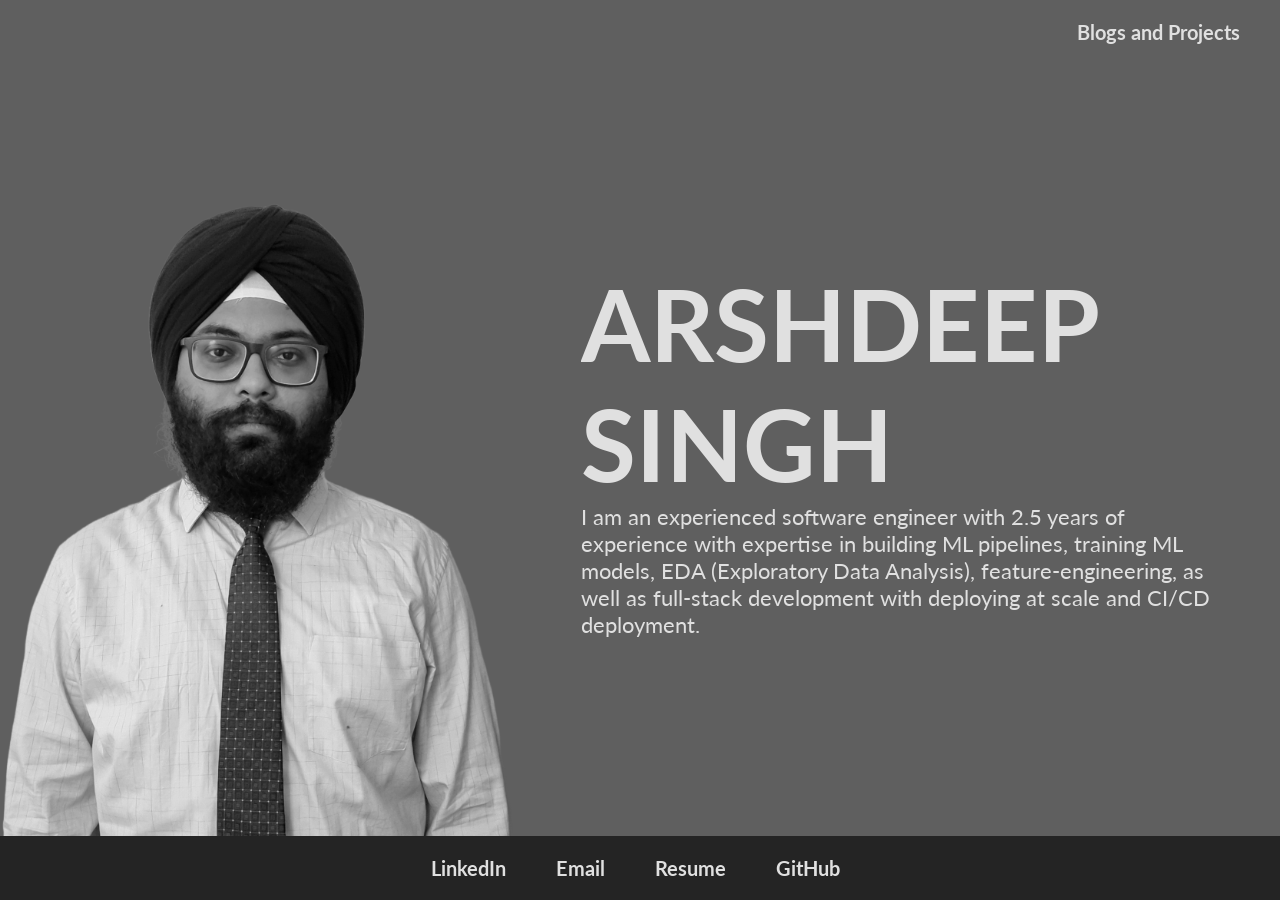
==== index.html @ 9af4d922 "update" ====
<!DOCTYPE html>
<html lang="en">

<head>
    <meta charset="UTF-8">
    <meta name="viewport" content="width=device-width, initial-scale=1.0">
    <title>Arshdeep Singh Portfolio</title>
    <link rel="stylesheet" href="styles.css">
    <link rel="icon" type="image/png" href="favicon.ico">
</head>

<body>
    <nav>
        <a href="blog.html?name=projects/1.md">Blogs and Projects</a>
    </nav>
    <div class="container">
        <div class="hero-image">
            <img src="profile_hero_image.png" alt="Arshdeep">
        </div>
        <div class="details">
            <h1 class="name">Arshdeep Singh</h1>
            <div class="about">
                <p>I am an experienced software engineer with 2.5 years of experience with expertise in building ML
                    pipelines, training ML models, EDA (Exploratory Data Analysis), feature-engineering, as well as
                    full-stack
                    development with deploying at scale and CI/CD deployment.</p>
            </div>
        </div>
    </div>
    <div id="footer-container"></div>
    <script src="script.js"></script>
</body>

</html>
---- styles.css ----
@import url('https://fonts.googleapis.com/css2?family=Lato:wght@300;400;700&display=swap');

* {
    margin: 0;
    padding: 0;
    box-sizing: border-box;
    font-family: 'Lato', sans-serif;
}

body {
    display: flex;
    flex-direction: column;
    align-items: center;
    background-color: #5f5f5f;
    height: 100vh;
    overflow: hidden;
}

nav {
    width: 100%;
    background: transparent;
    padding: 20px;
    display: flex;
    justify-content: flex-end;
    position: fixed;
    top: 0;
    left: 0;
    z-index: 10;
}

.blog-nav {
    color: #242424
}

a {
    text-decoration: none;
    color: #e0e0e0;
    font-size: 20px;
    font-weight: bold;
    margin-right: 20px;
}

.container {
    display: flex;
    flex-direction: row;
    align-items: center;
    justify-content: space-between;
    height: 100vh;
    width: 100%;
    padding: 50px;
    position: relative;
}

.hero-image {
    position: absolute;
    left: 0;
    bottom: 0;
    width: 45vw;
    height: auto;
    overflow: hidden;
    z-index: 3;
}

.hero-image img {
    filter: grayscale(100%);
    width: 100%;
    height: auto;
    object-fit: cover;
}

.details {
    display: flex;
    flex-direction: column;
    align-items: flex-end;
    justify-content: center;
}

.name {
    width: 55%;
    font-weight: bold;
    color: #e0e0e0;
    text-transform: uppercase;
    z-index: 1;
    white-space: break-space;
    overflow: hidden;
    font-size: 160px;
    font-weight: bold;
    text-transform: uppercase;
    z-index: 2;
}

.about {
    width: 55%;
    text-align: left;
    color: #e0e0e0;
}

.about p {
    font-size: 22px;
}

.footer {
    width: 100%;
    background: #242424;
    padding: 20px;
    text-align: center;
    position: absolute;
    bottom: 0;
    left: 0;
    z-index: 4;
}

.contact-links {
    display: flex;
    justify-content: center;
    gap: 20px;
}

.contact-links a {
    text-decoration: none;
    color: #e0e0e0;
    font-size: 20px;
    display: flex;
    align-items: center;
    gap: 10px;
}

.contact-links a i {
    font-size: 24px;
}

@keyframes expandQuarter {
    0% {
        clip-path: circle(0% at calc(100% - 20px) 20px);
        background: black;
    }

    100% {
        clip-path: circle(100% at calc(100% - 20px) 20px);
        background: transparent;
    }
}


.projects-quarter {
    position: absolute;
    top: 70px;
    padding: 20px;
    right: 0;
    width: 150px;
    height: 150px;
    background: black;
    display: flex;
    justify-content: flex-end;
    align-items: flex-start;
    color: white;
    font-size: 18px;
    font-weight: bold;
    clip-path: circle(50px at calc(100% - 20px) 20px);
    animation: expandQuarter 1.5s ease-out forwards;
}

.projects-quarter button {
    background: none;
    border: none;
    color: white;
    font-size: 18px;
    font-weight: bold;
    cursor: pointer;
}


/* ============================================== Blog Page Styles ====================================================== */
/* Apply only to the blog page */
body.blog-page {
    background-color: #f5f5f5;
    /* Light gray background */
}

#blog-container {
    height: 80vh;
    overflow-y: auto;
    padding: 20px;
    background-color: #f5f5f5;
    border-radius: 10px;

    position: absolute;
    top: 50%;
    left: 50%;
    transform: translate(-50%, -50%);

    width: 100%;
    text-align: center;
    align-items: center;
    display: flex;
    flex-direction: column;
}

/* Custom scrollbar styling (optional) */
#blog-container::-webkit-scrollbar {
    width: 8px;
}

#blog-container::-webkit-scrollbar-thumb {
    background: #888;
    border-radius: 4px;
}

#blog-container::-webkit-scrollbar-track {
    background: #ddd;
}

@media (max-width: 768px) {
    #blog-container {
        max-width: 90%;
        height: 85vh;
    }
}


/* Remove card styling, make it blend into the background */
.blog-entry {
    background: transparent;
    padding: 20px 0;
    margin-bottom: 40px;
    color: #212121;
    width: 40%;
    text-align: left;
    /* Darker text for contrast */
}

.blog-entry a {
    text-decoration: none;
    color: black;
    font-size: 28px;
    font-weight: normal;
}

.blog-entry img {
    max-width: 100%;
    display: block;
    margin: 20px auto;
    border-radius: 10px;
    box-shadow: 0 4px 8px rgba(0, 0, 0, 0.2);
}

/* Add more spacing after headings */
.blog-entry h1,
.blog-entry h2,
.blog-entry h3,
.blog-entry h4,
.blog-entry h5,
.blog-entry h6 {
    margin-bottom: 20px;
}

/* Add spacing between paragraphs */
.blog-entry p {
    margin-bottom: 15px;
    line-height: 1.6;
}

/* Add spacing for list items */
.blog-entry ul,
.blog-entry ol {
    margin-bottom: 20px;
}

/* Add spacing for blockquotes */
.blog-entry blockquote {
    margin-bottom: 20px;
    padding: 10px 15px;
    border-left: 4px solid #888;
    background: #f8f8f8;
}

/* Add spacing before and after code blocks */
.blog-entry pre {
    margin-top: 15px;
    margin-bottom: 20px;
    padding: 15px;
    background: #2d2d2d !important;
    color: #f8f8f2 !important;
    border-radius: 8px;
    overflow-x: auto;
    font-size: 16px;
    box-shadow: 0 4px 8px rgba(0, 0, 0, 0.2);

}

/* Code inside the block */
pre code {
    font-family: "Fira Code", monospace;
    font-size: 14px;
}

/* Inline code */
code {
    background: #eee;
    color: #c7254e;
    padding: 2px 5px;
    border-radius: 4px;
    font-size: 14px;
    font-family: "Fira Code", monospace;
}

/* ============================================== Blog Sidebar Styles ====================================================== */

.sidebar {
    position: fixed;
    left: 0;
    top: 0;
    width: 300px;
    height: 100vh;
    background: #222;
    color: white;
    padding: 10px;
    overflow-y: auto;
}

.directory-heading {
    font-size: 18px;
    font-weight: bold;
    margin-bottom: 30px;
}

.folder {
    font-weight: bold;
}

.file {
    padding-left: 24px;
    cursor: pointer;
}

.file.active {
    background: rgba(255, 255, 255, 0.2);
}

.blog-container {
    margin-left: 300px;
    padding: 20px;
}


/* ======================= Mobile and Tablet Styles =============================== */

@media (min-width: 1900px) {
    .hero-image img {
        clip-path: inset(0% 0% 10% 0%);
        transform: translateY(10%);
    }
}

@media (max-width: 1400px) {
    .name {
        font-size: 100px;
    }

}

@media (min-width: 2200px) {
    .hero-image img {
        width: 30vw;
    }

    .name {
        width: 70%;
    }

    .about {
        width: 70%;
    }
}


/* Small Phones (Portrait) */
@media (max-width: 480px) {
    /* Styles for small phones */
}

/* Medium Phones & Small Tablets */
@media (max-width: 768px) {
    .hero-image {
        width: 320px;
        left: 20%;
    }

    .name {
        font-size: 30px;
        width: 100%;
        left: 15%;
        margin-top: 100px;
    }

    .about {
        width: 100%;
    }

    .about p {
        font-size: 18px;
        margin-top: 20px;
    }

    .contact-links a span {
        display: none;
    }

    .container {
        align-items: flex-start;
    }

    .blog-entry {
        width: 100%;
    }

    .sidebar {
        display: none;
    }

    .blog-container {
        margin-left: 0;
        padding: 0;
    }
}


/* Large Phones & Tablets */
@media (max-width: 1024px) {
    /* Styles for large phones & small tablets */
}
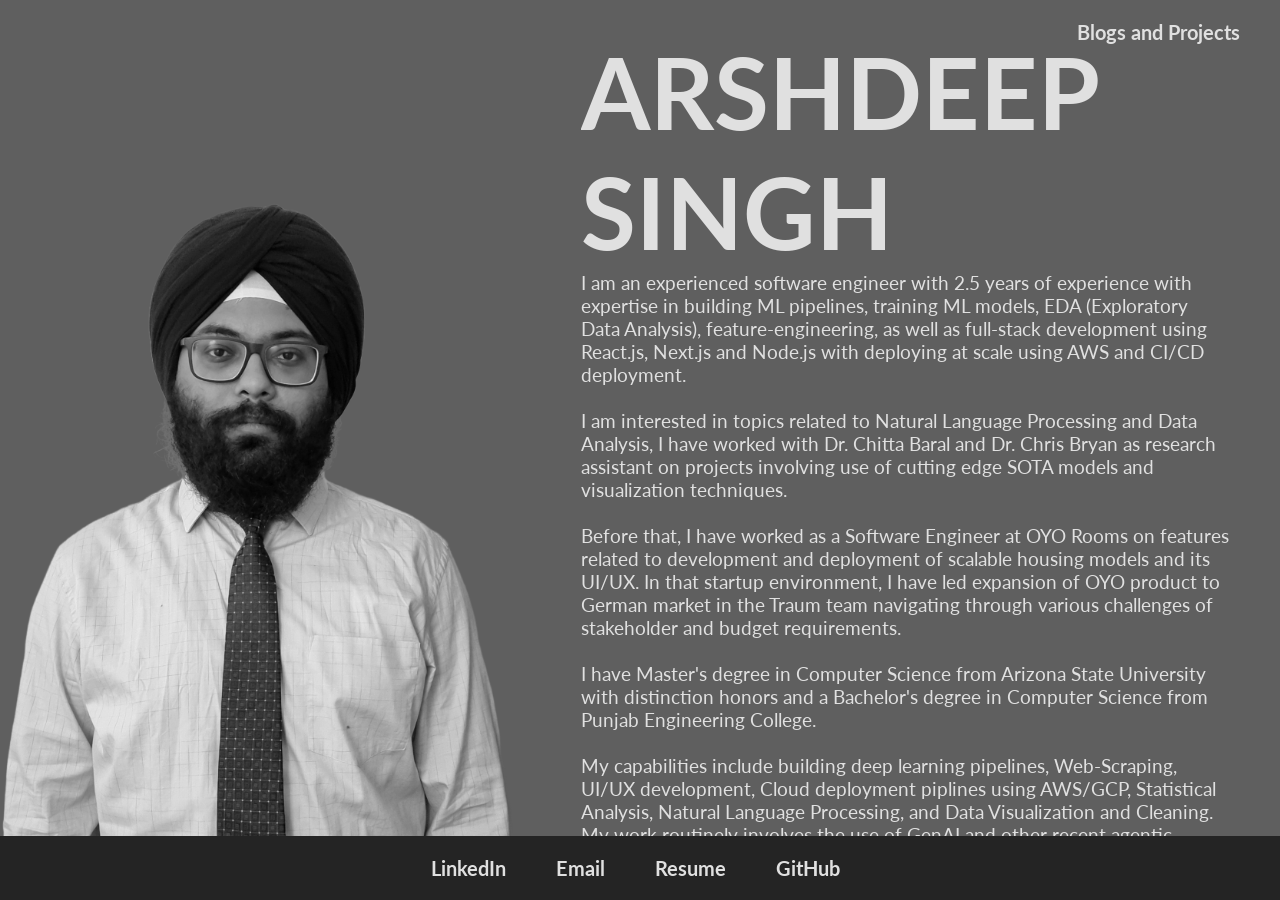
==== commit f079c078: "update" ====
--- a/index.html
+++ b/index.html
@@ -23,7 +23,26 @@
                 <p>I am an experienced software engineer with 2.5 years of experience with expertise in building ML
                     pipelines, training ML models, EDA (Exploratory Data Analysis), feature-engineering, as well as
                     full-stack
-                    development with deploying at scale and CI/CD deployment.</p>
+                    development using React.js, Next.js and Node.js with deploying at scale using AWS and CI/CD
+                    deployment.
+                    <br><br>
+                    I am interested in topics related to Natural Language Processing and Data Analysis, I have worked
+                    with Dr. Chitta Baral and Dr. Chris Bryan as research assistant on projects involving use of cutting
+                    edge SOTA models and visualization techniques.
+                    <br><br>
+                    Before that, I have worked as a Software Engineer at OYO Rooms on features related to development
+                    and deployment of scalable housing models and its UI/UX. In that startup environment, I have led
+                    expansion of OYO product to German market in the Traum team navigating through various challenges of
+                    stakeholder and budget requirements.
+                    <br><br>
+                    I have Master's degree in Computer Science from Arizona State University with distinction honors and
+                    a Bachelor's degree in Computer Science from Punjab Engineering College.
+                    <br><br>
+                    My capabilities include building deep learning pipelines, Web-Scraping, UI/UX development, Cloud
+                    deployment piplines using AWS/GCP, Statistical Analysis, Natural Language Processing, and Data
+                    Visualization and Cleaning. My work routinely involves the use of GenAI and other recent agentic
+                    models in AI.
+                </p>
             </div>
         </div>
     </div>
--- a/styles.css
+++ b/styles.css
@@ -83,7 +83,7 @@
     z-index: 1;
     white-space: break-space;
     overflow: hidden;
-    font-size: 160px;
+    font-size: 5em;
     font-weight: bold;
     text-transform: uppercase;
     z-index: 2;
@@ -96,7 +96,7 @@
 }
 
 .about p {
-    font-size: 22px;
+    font-size: 1.2em;
 }
 
 .footer {
@@ -178,17 +178,15 @@
 }
 
 #blog-container {
-    height: 80vh;
+    height: 88vh;
     overflow-y: auto;
     padding: 20px;
     background-color: #f5f5f5;
     border-radius: 10px;
-
     position: absolute;
     top: 50%;
     left: 50%;
     transform: translate(-50%, -50%);
-
     width: 100%;
     text-align: center;
     align-items: center;
@@ -264,6 +262,17 @@
 .blog-entry ul,
 .blog-entry ol {
     margin-bottom: 20px;
+    padding-left: 20px;
+}
+
+.blog-entry li {
+    margin-bottom: 5px;
+}
+
+.blog-entry ul ul,
+.blog-entry ol ol {
+    margin-left: 20px;
+    /* Indents nested lists */
 }
 
 /* Add spacing for blockquotes */
@@ -312,29 +321,57 @@
     top: 0;
     width: 300px;
     height: 100vh;
-    background: #222;
+    background: #242424;
     color: white;
     padding: 10px;
     overflow-y: auto;
+    z-index: 11;
+}
+
+.sidebar.open {
+    transform: translateX(0);
+}
+
+.toggle-sidebar {
+    display: none;
+    position: fixed;
+    top: 10px;
+    left: 0;
+    background: #242424;
+    color: white;
+    padding: 10px 12px 10px 8px;
+    border-top-right-radius: 16px;
+    border-bottom-right-radius: 16px;
+    cursor: pointer;
+    z-index: 10;
+    font-size: 1em;
 }
 
 .directory-heading {
-    font-size: 18px;
+    font-size: 2em;
     font-weight: bold;
     margin-bottom: 30px;
 }
 
 .folder {
     font-weight: bold;
+    font-size: 1.2em;
 }
 
 .file {
     padding-left: 24px;
     cursor: pointer;
+    font-size: 1em;
+    color: #dbdbdb;
+    white-space: nowrap;
+    overflow: hidden;
+    text-overflow: ellipsis;
 }
 
 .file.active {
     background: rgba(255, 255, 255, 0.2);
+    color: white;
+    font-weight: bold;
 }
 
 .blog-container {
@@ -400,6 +437,8 @@
     .about p {
         font-size: 18px;
         margin-top: 20px;
+        height: 450px;
+        overflow-y: scroll;
     }
 
     .contact-links a span {
@@ -412,16 +451,22 @@
 
     .blog-entry {
         width: 100%;
-    }
-
-    .sidebar {
-        display: none;
     }
 
     .blog-container {
         margin-left: 0;
         padding: 0;
     }
+
+    .sidebar {
+        transform: translateX(-100%);
+        transition: transform 0.3s ease-in-out;
+    }
+
+    .toggle-sidebar {
+        display: block;
+    }
+
 }
 
 
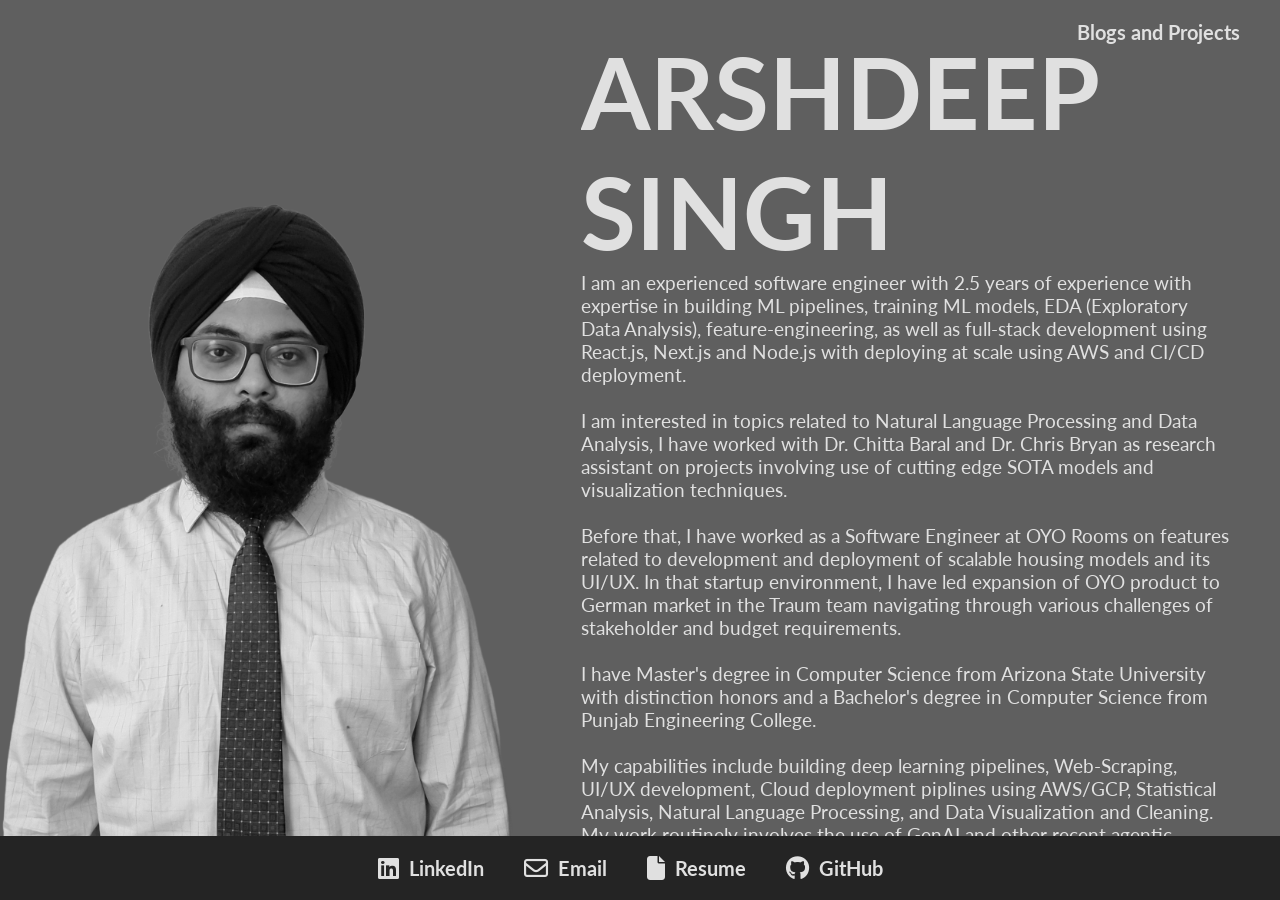
==== commit d301ac51: "update" ====
--- a/index.html
+++ b/index.html
@@ -7,6 +7,7 @@
     <title>Arshdeep Singh Portfolio</title>
     <link rel="stylesheet" href="styles.css">
     <link rel="icon" type="image/png" href="favicon.ico">
+    <link rel="stylesheet" href="https://cdnjs.cloudflare.com/ajax/libs/font-awesome/6.7.2/css/all.min.css">
 </head>
 
 <body>
--- a/styles.css
+++ b/styles.css
@@ -427,7 +427,6 @@
         font-size: 30px;
         width: 100%;
         left: 15%;
-        margin-top: 100px;
     }
 
     .about {
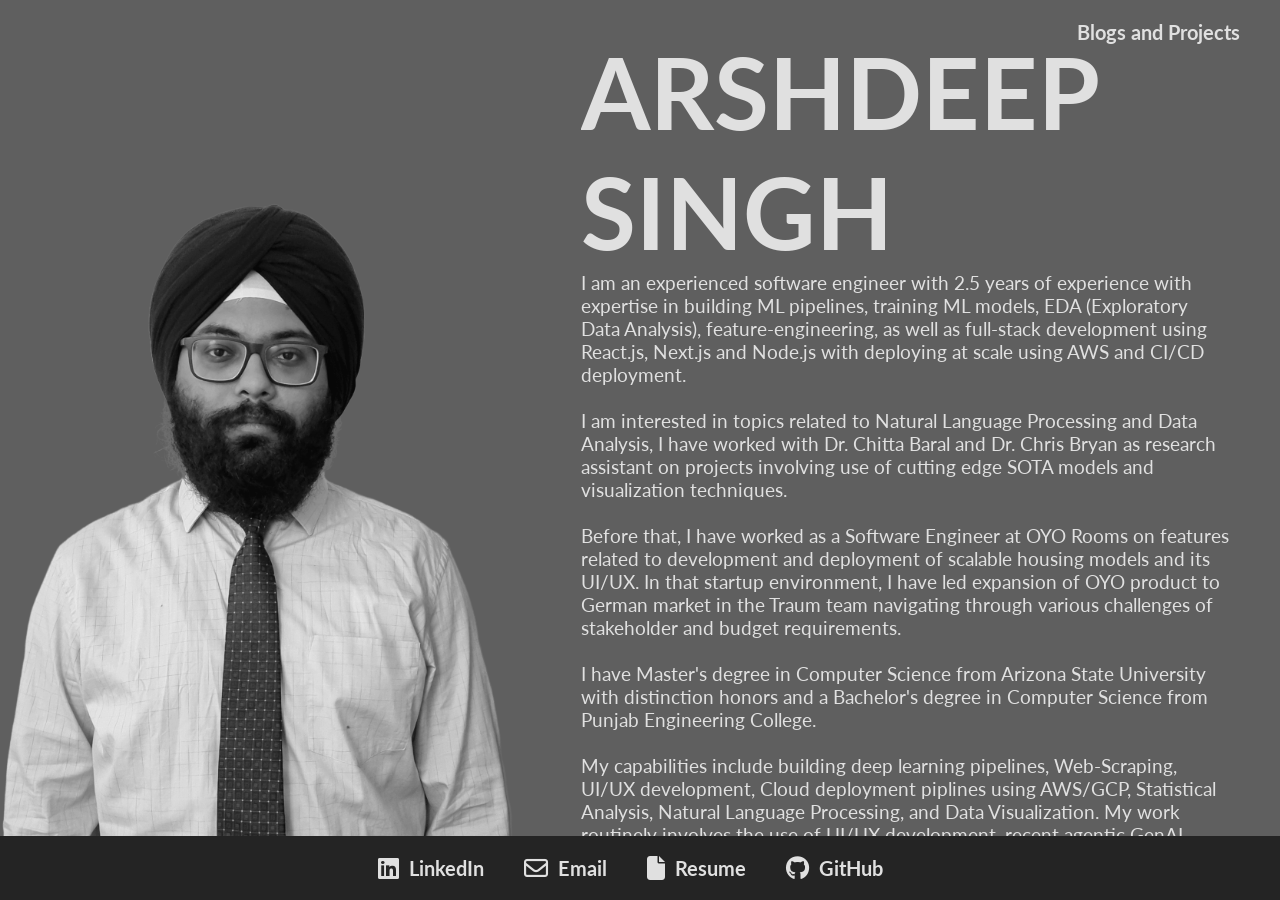
==== commit 606eb611: "update" ====
--- a/index.html
+++ b/index.html
@@ -41,8 +41,8 @@
                     <br><br>
                     My capabilities include building deep learning pipelines, Web-Scraping, UI/UX development, Cloud
                     deployment piplines using AWS/GCP, Statistical Analysis, Natural Language Processing, and Data
-                    Visualization and Cleaning. My work routinely involves the use of GenAI and other recent agentic
-                    models in AI.
+                    Visualization. My work routinely involves the use of UI/UX development, recent agentic GenAI models
+                    in AI.
                 </p>
             </div>
         </div>
--- a/styles.css
+++ b/styles.css
@@ -5,6 +5,10 @@
     padding: 0;
     box-sizing: border-box;
     font-family: 'Lato', sans-serif;
+}
+
+html {
+    overflow: hidden;
 }
 
 body {
@@ -326,10 +330,30 @@
     padding: 10px;
     overflow-y: auto;
     z-index: 11;
+    padding-bottom: 100px;
 }
 
 .sidebar.open {
     transform: translateX(0);
+}
+
+.overlay {
+    position: fixed;
+    top: 0;
+    left: 0;
+    width: 100%;
+    height: 100%;
+    background: rgba(0, 0, 0, 0.5);
+    backdrop-filter: blur(5px);
+    visibility: hidden;
+    opacity: 0;
+    transition: opacity 0.3s ease-in-out, visibility 0.3s;
+    z-index: 10;
+}
+
+.overlay.active {
+    visibility: visible;
+    opacity: 1;
 }
 
 .toggle-sidebar {
@@ -354,8 +378,14 @@
 }
 
 .folder {
-    font-weight: bold;
+    font-weight: normal;
     font-size: 1.2em;
+    color: #FFD43B;
+}
+
+.folder.active {
+    color: white;
+    font-weight: bold;
 }
 
 .file {
@@ -410,6 +440,9 @@
     }
 }
 
+/* [A,       B, C] */
+/* [D, E, F, B, G] */
+
 
 /* Small Phones (Portrait) */
 @media (max-width: 480px) {
@@ -419,14 +452,19 @@
 /* Medium Phones & Small Tablets */
 @media (max-width: 768px) {
     .hero-image {
-        width: 320px;
-        left: 20%;
+        clip-path: inset(0% 0% 45% 0%);
+        transform: translateY(45%);
+        width: 100px;
+        left: 0;
+        bottom: 64px;
+        z-index: 5;
     }
 
     .name {
         font-size: 30px;
         width: 100%;
         left: 15%;
+        margin-top: 50px;
     }
 
     .about {
@@ -436,8 +474,9 @@
     .about p {
         font-size: 18px;
         margin-top: 20px;
-        height: 450px;
+        height: calc(100vh - 206px);
         overflow-y: scroll;
+        padding-bottom: 60px;
     }
 
     .contact-links a span {
@@ -446,6 +485,7 @@
 
     .container {
         align-items: flex-start;
+        padding: 20px;
     }
 
     .blog-entry {
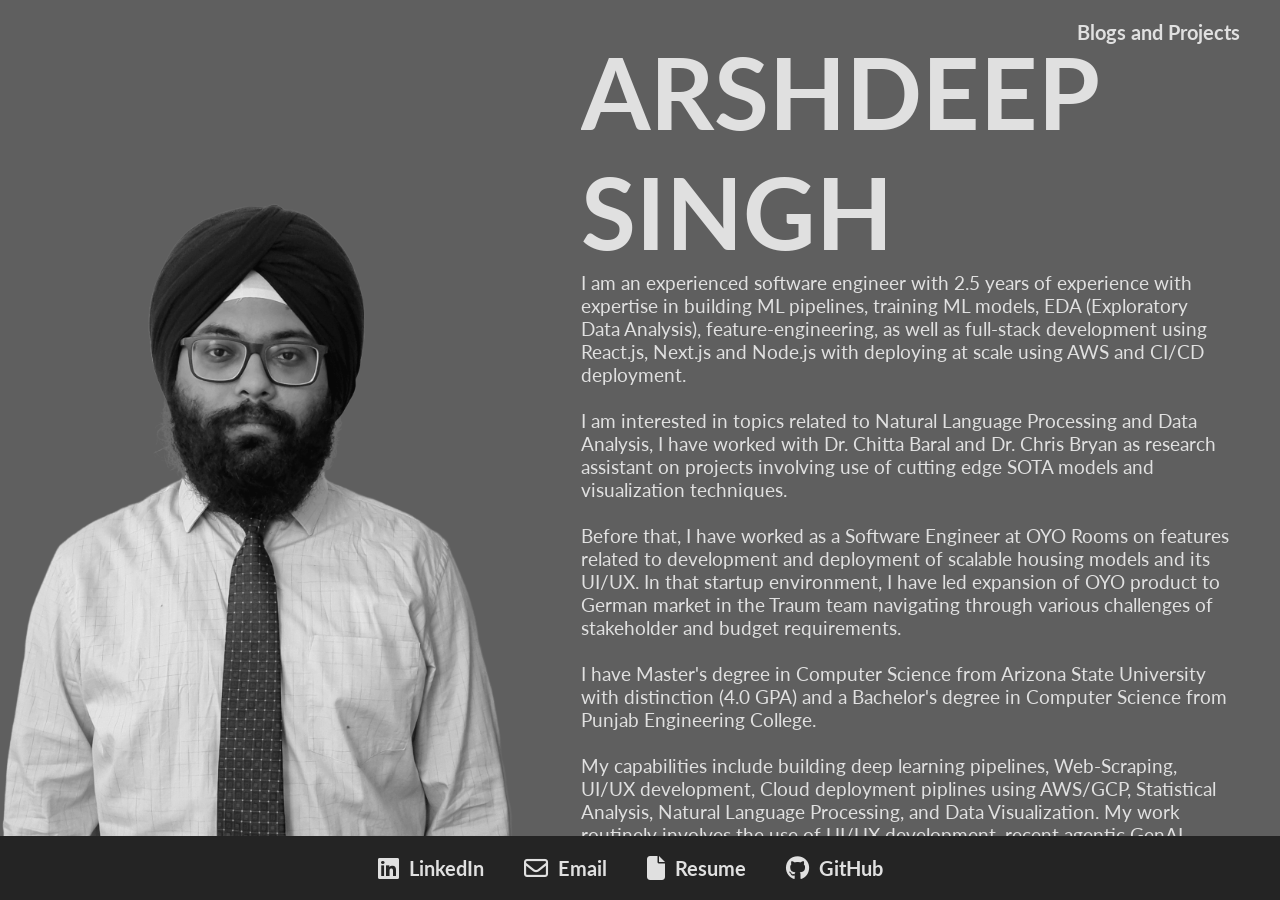
==== commit d215cc83: "update" ====
--- a/index.html
+++ b/index.html
@@ -36,7 +36,8 @@
                     expansion of OYO product to German market in the Traum team navigating through various challenges of
                     stakeholder and budget requirements.
                     <br><br>
-                    I have Master's degree in Computer Science from Arizona State University with distinction honors and
+                    I have Master's degree in Computer Science from Arizona State University with distinction (4.0 GPA)
+                    and
                     a Bachelor's degree in Computer Science from Punjab Engineering College.
                     <br><br>
                     My capabilities include building deep learning pipelines, Web-Scraping, UI/UX development, Cloud
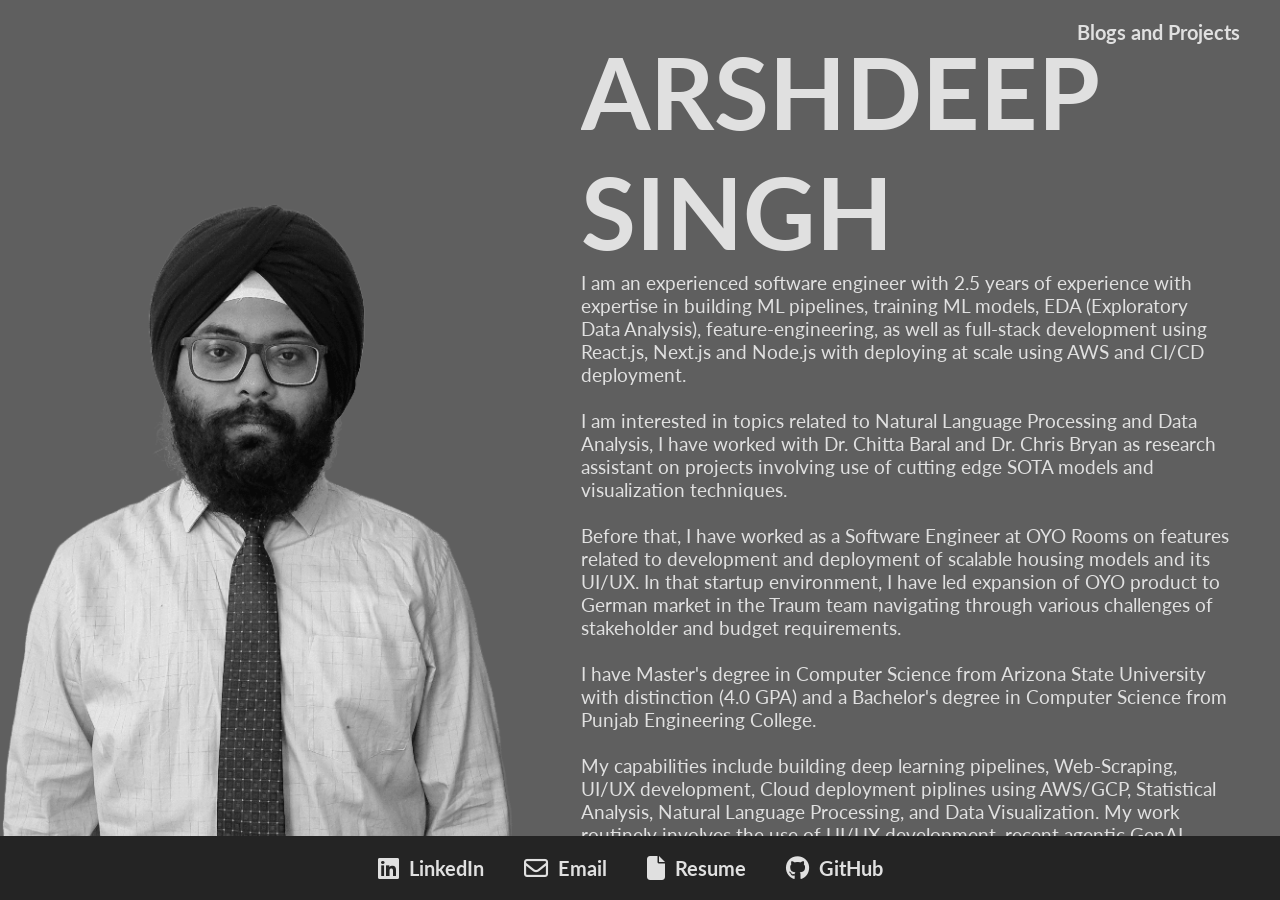
==== commit 6536e69f: "update" ====
--- a/index.html
+++ b/index.html
@@ -16,7 +16,7 @@
     </nav>
     <div class="container">
         <div class="hero-image">
-            <img src="profile_hero_image.png" alt="Arshdeep">
+            <img src="profile_hero_image_c.png" alt="Arshdeep">
         </div>
         <div class="details">
             <h1 class="name">Arshdeep Singh</h1>
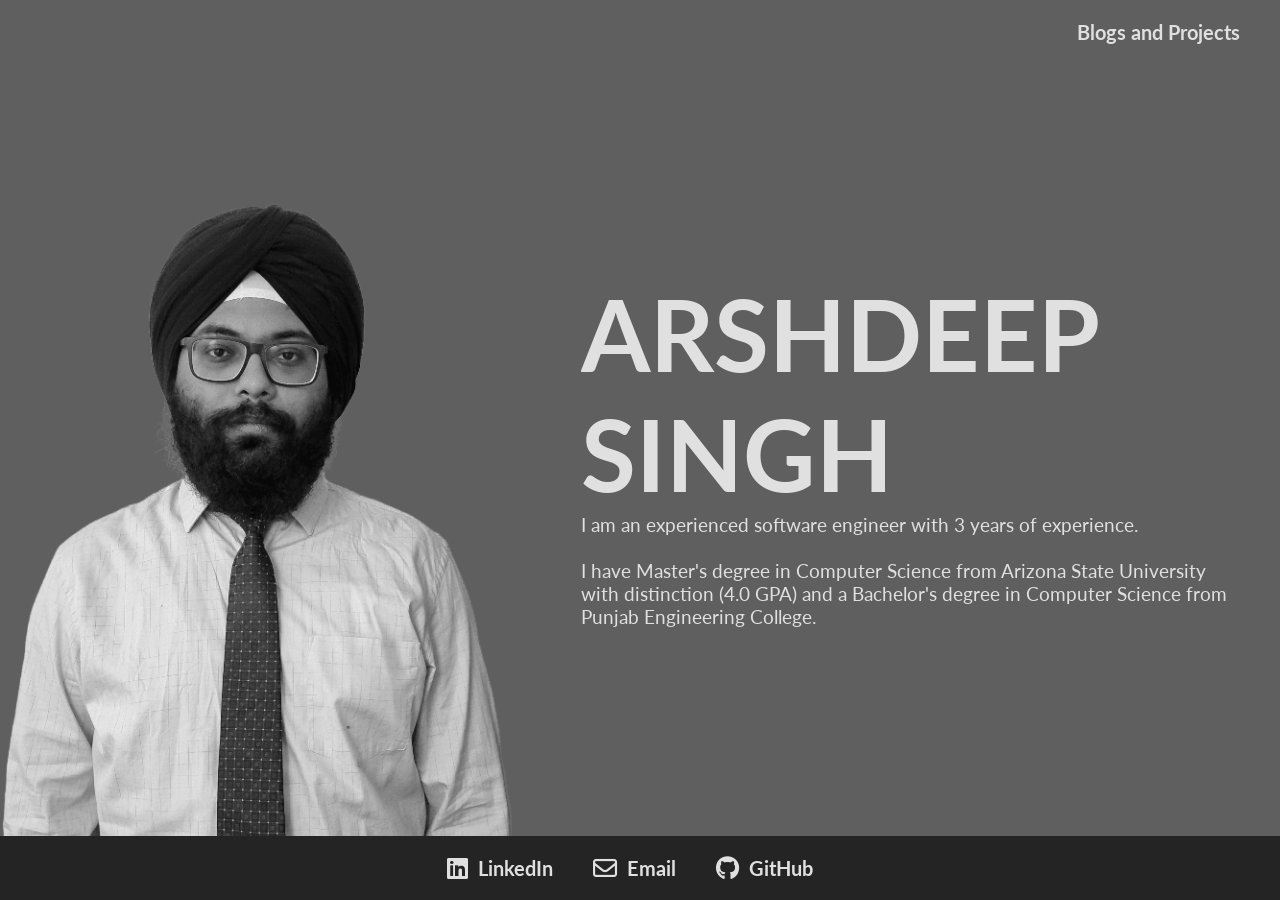
==== commit 6d866495: "update" ====
--- a/index.html
+++ b/index.html
@@ -8,6 +8,16 @@
     <link rel="stylesheet" href="styles.css">
     <link rel="icon" type="image/png" href="favicon.ico">
     <link rel="stylesheet" href="https://cdnjs.cloudflare.com/ajax/libs/font-awesome/6.7.2/css/all.min.css">
+    <!-- Google tag (gtag.js) -->
+    <script async src="https://www.googletagmanager.com/gtag/js?id=G-Y7BFWHSQZD"></script>
+    <script>
+        window.dataLayer = window.dataLayer || [];
+        function gtag() { dataLayer.push(arguments); }
+        gtag('js', new Date());
+
+        gtag('config', 'G-Y7BFWHSQZD');
+    </script>
+
 </head>
 
 <body>
@@ -21,29 +31,11 @@
         <div class="details">
             <h1 class="name">Arshdeep Singh</h1>
             <div class="about">
-                <p>I am an experienced software engineer with 2.5 years of experience with expertise in building ML
-                    pipelines, training ML models, EDA (Exploratory Data Analysis), feature-engineering, as well as
-                    full-stack
-                    development using React.js, Next.js and Node.js with deploying at scale using AWS and CI/CD
-                    deployment.
-                    <br><br>
-                    I am interested in topics related to Natural Language Processing and Data Analysis, I have worked
-                    with Dr. Chitta Baral and Dr. Chris Bryan as research assistant on projects involving use of cutting
-                    edge SOTA models and visualization techniques.
-                    <br><br>
-                    Before that, I have worked as a Software Engineer at OYO Rooms on features related to development
-                    and deployment of scalable housing models and its UI/UX. In that startup environment, I have led
-                    expansion of OYO product to German market in the Traum team navigating through various challenges of
-                    stakeholder and budget requirements.
+                <p>I am an experienced software engineer with 3 years of experience.
                     <br><br>
                     I have Master's degree in Computer Science from Arizona State University with distinction (4.0 GPA)
                     and
                     a Bachelor's degree in Computer Science from Punjab Engineering College.
-                    <br><br>
-                    My capabilities include building deep learning pipelines, Web-Scraping, UI/UX development, Cloud
-                    deployment piplines using AWS/GCP, Statistical Analysis, Natural Language Processing, and Data
-                    Visualization. My work routinely involves the use of UI/UX development, recent agentic GenAI models
-                    in AI.
                 </p>
             </div>
         </div>
